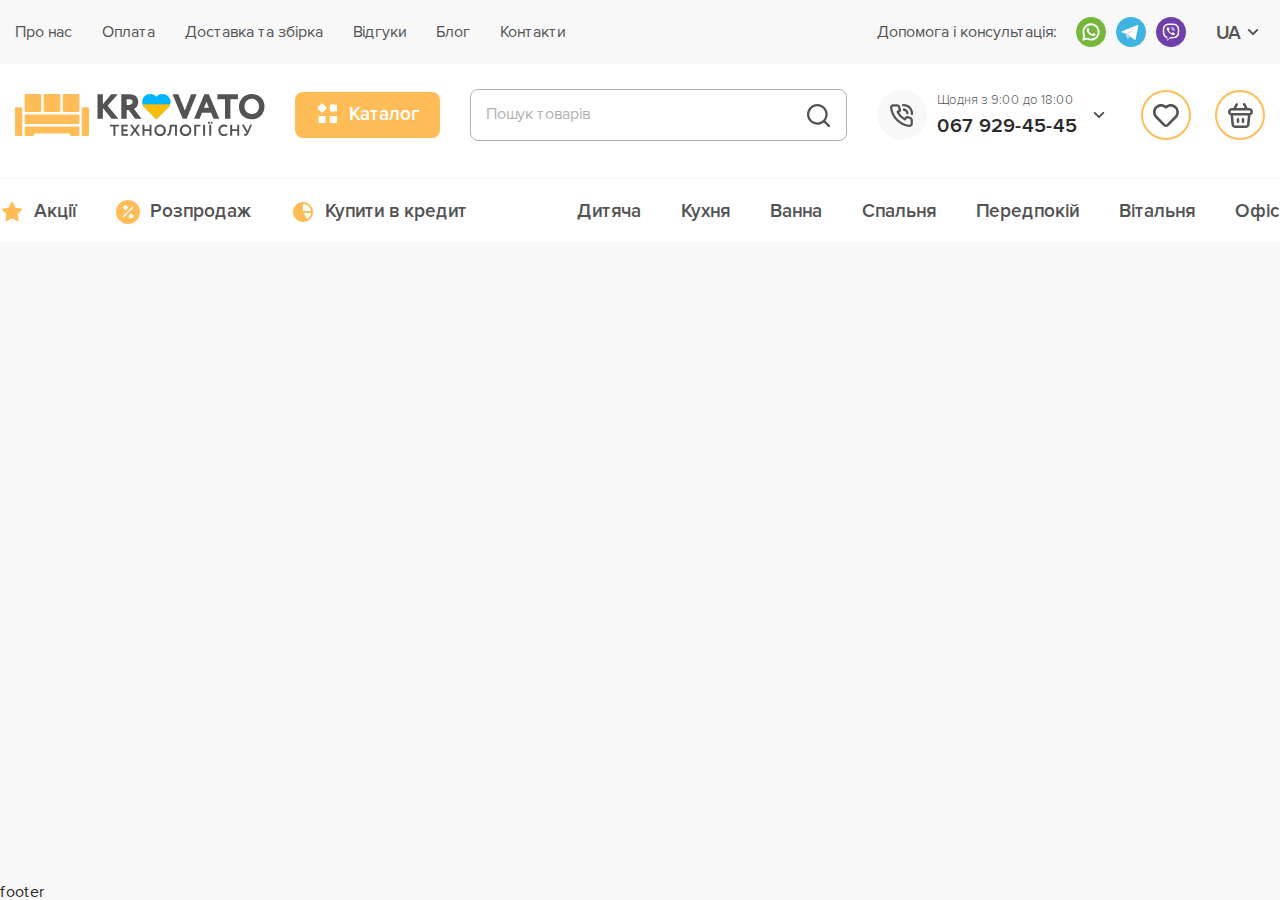
==== lesson_13/index.html @ 21757e6b "Add files via upload" ====
<!DOCTYPE html>
	<html lang="uk">
	<head>
		<meta charset="UTF-8">
		<meta name="viewport" content="width=device-width, initial-scale=1.0">	
		<title>Lesson 13</title>
		<link rel="stylesheet" href="./css/style.css">
	</head>
	<body>
		<div class="wrapper">
			<header class="header">
				<div class="header__top top-header">
					<div class="top-header__container">
						<div class="top-header__menu menu">
							<ul class="menu__list">
								<li class="menu__item">
									<a href="#" class="menu__link">Про нас</a>
								</li>
								<li class="menu__item">
									<a href="#" class="menu__link">Оплата</a>
								</li>
								<li class="menu__item">
									<a href="#" class="menu__link">Доставка та збірка</a>
								</li>
								<li class="menu__item">
									<a href="#" class="menu__link">Відгуки</a>
								</li>
								<li class="menu__item">
									<a href="#" class="menu__link">Блог</a>
								</li>
								<li class="menu__item">
									<a href="#" class="menu__link">Контакти</a>
								</li>
							</ul>
						</div>
						<div class="top-header__consultation consultation">
							<span>Допомога і консультація:</span>
							<div class="top-header__messengers">
								<a href="#" class="top-header__link">
									<img src="./img/content-icon/whatsapp.svg" alt="whatsapp">
								</a>
								<a href="#" class="top-header__link">
									<img src="./img/content-icon/telegram.svg" alt="">
								</a>
								<a href="#" class="top-header__link">
									<img src="./img/content-icon/viber.svg" alt="viber">
								</a>
							</div>
						</div>
						<div class="top-header__language language">
							<a href="#" class="language__link">UA</a>
						</div>
					</div>
				</div>
				<div class="header__middle middle-header">
					<div class="middle-header__container">
						<div class="middle-header__logo logo">
							<a class="logo__link" href="#">
								<img class="logo__image" src="./img/logo-header.svg" alt="logo">
							</a>
						</div>
						<a class="middle-header__button button" href="#">
							<span>Каталог</span>
						</a>
						<div class="middle-header__search search">
							<span>Пошук товарів</span>
						</div>
						<div class="middle-header__contacts contacts contacts--icon-before contacts--icon-after">
							<div class="contacts__section">
								<span>Щодня з 9:00 до 18:00</span>
								<a class="contacts__link" href="tel:0679294545">
									067 929-45-45
								</a>
							</div>
						</div>
						<div class="middle-header__favs-cart favs-cart">
							<a class="favs-cart__favs" href="#">
								<img src="./img/icon/favs-icon.svg" alt="favorites">
							</a>
							<a class="favs-cart__cart" href="#">
								<img src="./img/icon/cart-icon.svg" alt="shopping cart">
							</a>
						</div>
					</div>
				</div>
				<div class="header__bottom bottom">
					<div class="bottom__container">
						<ul class="financepromo-list">
							<li class="financepromo-list__item">
								<img class="financepromo-list__image" src="./img/content-icon/promotion-icon.svg" alt="іконка-Акції">
								<a href="#" class="financepromo-list__link">
									<span>Акції</span>
								</a>
							</li>
							<li class="financepromo-list__item">
								<img class="financepromo-list__image" src="./img/content-icon/sale.svg" alt="іконка-Акції">
								<a href="#" class="financepromo-list__link">
									<span>Розпродаж</span>
								</a>
							</li>
							<li class="financepromo-list__item">
								<img class="financepromo-list__image" src="./img/content-icon/credit.svg" alt="іконка-Акції">
								<a href="#" class="financepromo-list__link">
									<span>Купити в кредит</span>
								</a>
							</li>
						</ul>
						<ul class="categories-list">
							<li class="categories-list__item">
								<a href="#" class="categories-list__link">
									<span>Дитяча</span>
								</a>
							</li>
							<li class="categories-list__item">
								<a href="#" class="categories-list__link">
									<span>Кухня</span>
								</a>
							</li>
							<li class="categories-list__item">
								<a href="#" class="categories-list__link">
									<span>Ванна</span>
								</a>
							</li>
							<li class="categories-list__item">
								<a href="#" class="categories-list__link">
									<span>Спальня</span>
								</a>
							</li>
							<li class="categories-list__item">
								<a href="#" class="categories-list__link">
									<span>Передпокій</span>
								</a>
							</li>
							<li class="categories-list__item">
								<a href="#" class="categories-list__link">
									<span>Вітальня</span>
								</a>
							</li>
							<li class="categories-list__item">
								<a href="#" class="categories-list__link">
									<span>Офіс</span>
								</a>
							</li>
						</ul>
					</div>
				</div>
			</header>
			<main class="page"></main>
			<footer class="footer">footer</footer>
		</div>
	</body>
	</html>
---- lesson_13/css/style.css ----
@import url("./fonts.css");
@import url("./reset.css");

body {
	background-color: #f8f8f8;
	font-family: 'Proxima Nova';
	font-size: 16px;
	font-weight: 400;
	color: #2B2929;
}

.wrapper {
	min-height: 100%;
	overflow: clip;
	
	display: flex;
	flex-direction: column;
}

.wrapper > main {
	flex-grow: 1;
}

[class*="__container"] {
	max-width: 1320px;
	padding: 0 15px;
	margin: 0 auto;
}

.top-header__container {
	padding-top: 15px;
	padding-bottom: 15px;
	font-size: 16px;
	font-weight: 400;
	line-height: 1.875; /* 30/16 */
	color: #535353;
	
	display: flex;
	column-gap: 30px;
	row-gap: 15px;
	flex-wrap: wrap;
	align-items: center;
}

.menu {
	flex-grow: 1;
}

.menu__list {
	display: flex;
	column-gap: 30px;
	row-gap: 5px;
	flex-wrap: wrap;
}

.menu__link:hover {
	color: #ffbc57;
	text-decoration: underline;
	transition: all 0.2s;
	text-shadow: 0.5px 0.5px 0.2px rgba(0, 0, 0, 0.2);
}

.consultation {
	display: flex;
	gap: 20px;
}

.top-header__messengers {
	display: flex;
	gap: 10px;
}

.top-header__link {
	transition: all 0.4s;
}

.top-header__link:hover {
	box-shadow: 0 0 2px 1px #ffbc57;
	border-radius: 50%;
	transform: scale(1.2);
	transition: all 0.2s;
}

.language__link {
	font-size: 19px;
	font-weight: 600;
	line-height: 1.26; /* 24/19 */
	color: #535353;
}

.language__link:hover {
	text-decoration: underline;
	text-shadow: 0.5px 0.5px 0.2px #0000004d;
}

.language__link::after{
	content: "";
	width: 24px;
	height: 24px;
	background: url(../img/icon/arrow.svg) 0 5px / 100% no-repeat;
	transition: all 0.4s;
}

.language__link:hover::after {
	background: url(../img/icon/arrow_up.svg) 0 5px / 100% no-repeat;
	transition: all 0.3s;
}

.middle-header {
	background-color: #fff;
}

.middle-header::after {
	content: "";
	width: 100%;
	height: 2px;
	border-bottom: 2px solid #F8F8F8
}

.middle-header__container {
	/* padding: 25px 15px; */
	padding-top: 25px;
	padding-bottom: 25px;
	display: flex;
	align-items: center;
	gap: 30px;
	flex-wrap: wrap;
}

.button {
	background-color: #ffbc57;
	border-radius: 8px;
	transition: all 0.5s;
}

.button span {
	padding: 11px 20px;
	font-size: 19px;
	font-weight: 600;
	line-height: 1.26; /* 24/19 */
	color: #fff;
	display: flex;
	gap: 10px;
	align-items: center;
}

.button span::before {
	content: "";
	width: 24px;
	height: 24px;
	background: url("../img/icon/menu-catalog.svg") 0 -2px / 100% no-repeat;
}

.button:hover {
	background-color: #aa721d;
	border-radius: 8px;
	transition: all 0.3s;
	transform: scale(1.03);
}

.button span:hover {
	text-shadow: 0	0	5px #ffffffa1;
	transition: all 0.3s;
}

.search {
	max-width: 420px;
	border: 1px solid #B1B1B1;
	border-radius: 8px;
	padding: 10px 15px;
	flex-grow: 1;
}

.search span {
	max-width: 380px;
	font-size: 16px;
	line-height: 1.87; /* 30/16 */
	color: #B1B1B1;
	display: flex;
	justify-content: space-between;
	align-items: center;
	transition: all 0.5s;
}

.search span::after {
	content: "";
	width: 24px;
	height: 24px;
	background: url("../img/icon/search.svg") 0 0 / 100% no-repeat;
	transition: all 0.8s;
	flex-shrink: 0;
} 

.search span:hover::after {
	transform: scale(1.2);
	transition: all 0.5s;
}

.search span:hover {
	color: #ffdca7;
	transition: all 0.3s;
}

	
.contacts {
	display: flex;
	align-items: center;
	gap: 10px;
}

.contacts__section {
	display: flex;
	flex-direction: column;
}

.contacts__section span {
	font-size: 13px;
	font-weight: 300;
	line-height: 1.69; /* 22/13 */
	color: #535353;
}


.contacts--icon-before::before {
	content: "";
	width: 50px;
	height: 50px;
	background: url("../img/icon/icon-tel.svg") 0 0 / 100% no-repeat;
	flex-shrink: 0;
}
.contacts--icon-before::after {
	content: "";
	width: 24px;
	height: 24px;
	background: url("../img/icon/arrow.svg") 0 0 / 100% no-repeat;
	flex-shrink: 0;
}

.contacts--icon-before:hover::before {
	border-radius: 50%;
	transform: scale(1.1);
	border: 1px solid #ffbc5770;
}

.contacts__link {
	font-size: 20px;
	font-weight: 600;
	line-height: 1.40; /* 28/20 */
	color: #2B2929;
	transition: all 0.8s;
}

.contacts__link:hover {
	text-decoration: underline;
	color: #ffbc57;
	transition: all 0.2s;
}

[class*="favs-cart__"]:not(:last-child) {
	margin-right: 20px;
}

.favs-cart__favs,
.favs-cart__cart {
	transition: all 0.5s;
}

.favs-cart__favs:hover,
.favs-cart__cart:hover {
	transform: scale(1.2);
	transition: all 0.3s;
}

.bottom {
	background-color: #fff;
}

.bottom__container {
	display: flex;
	justify-content: space-between;
	padding: 18px 0;
	font-size: 19px;
	font-weight: 600;
	line-height: 1.26; /* 24/19 */
	color: #535353;
	
}

.financepromo-list,
.categories-list {
	display: flex;
	align-items: center;
	gap: 10px 40px;
	flex-wrap: wrap;
}

.financepromo-list__item {
	display: flex;
	align-items: center;
	gap: 10px;
	transition: 0.4s;
	/* will-change: transform; */
}

.financepromo-list__item:hover .financepromo-list__link {
	/* will-change: transform; */
}

.financepromo-list__item:hover {
	transform: scale(1.05);
	transition: 0.4s;
	
}
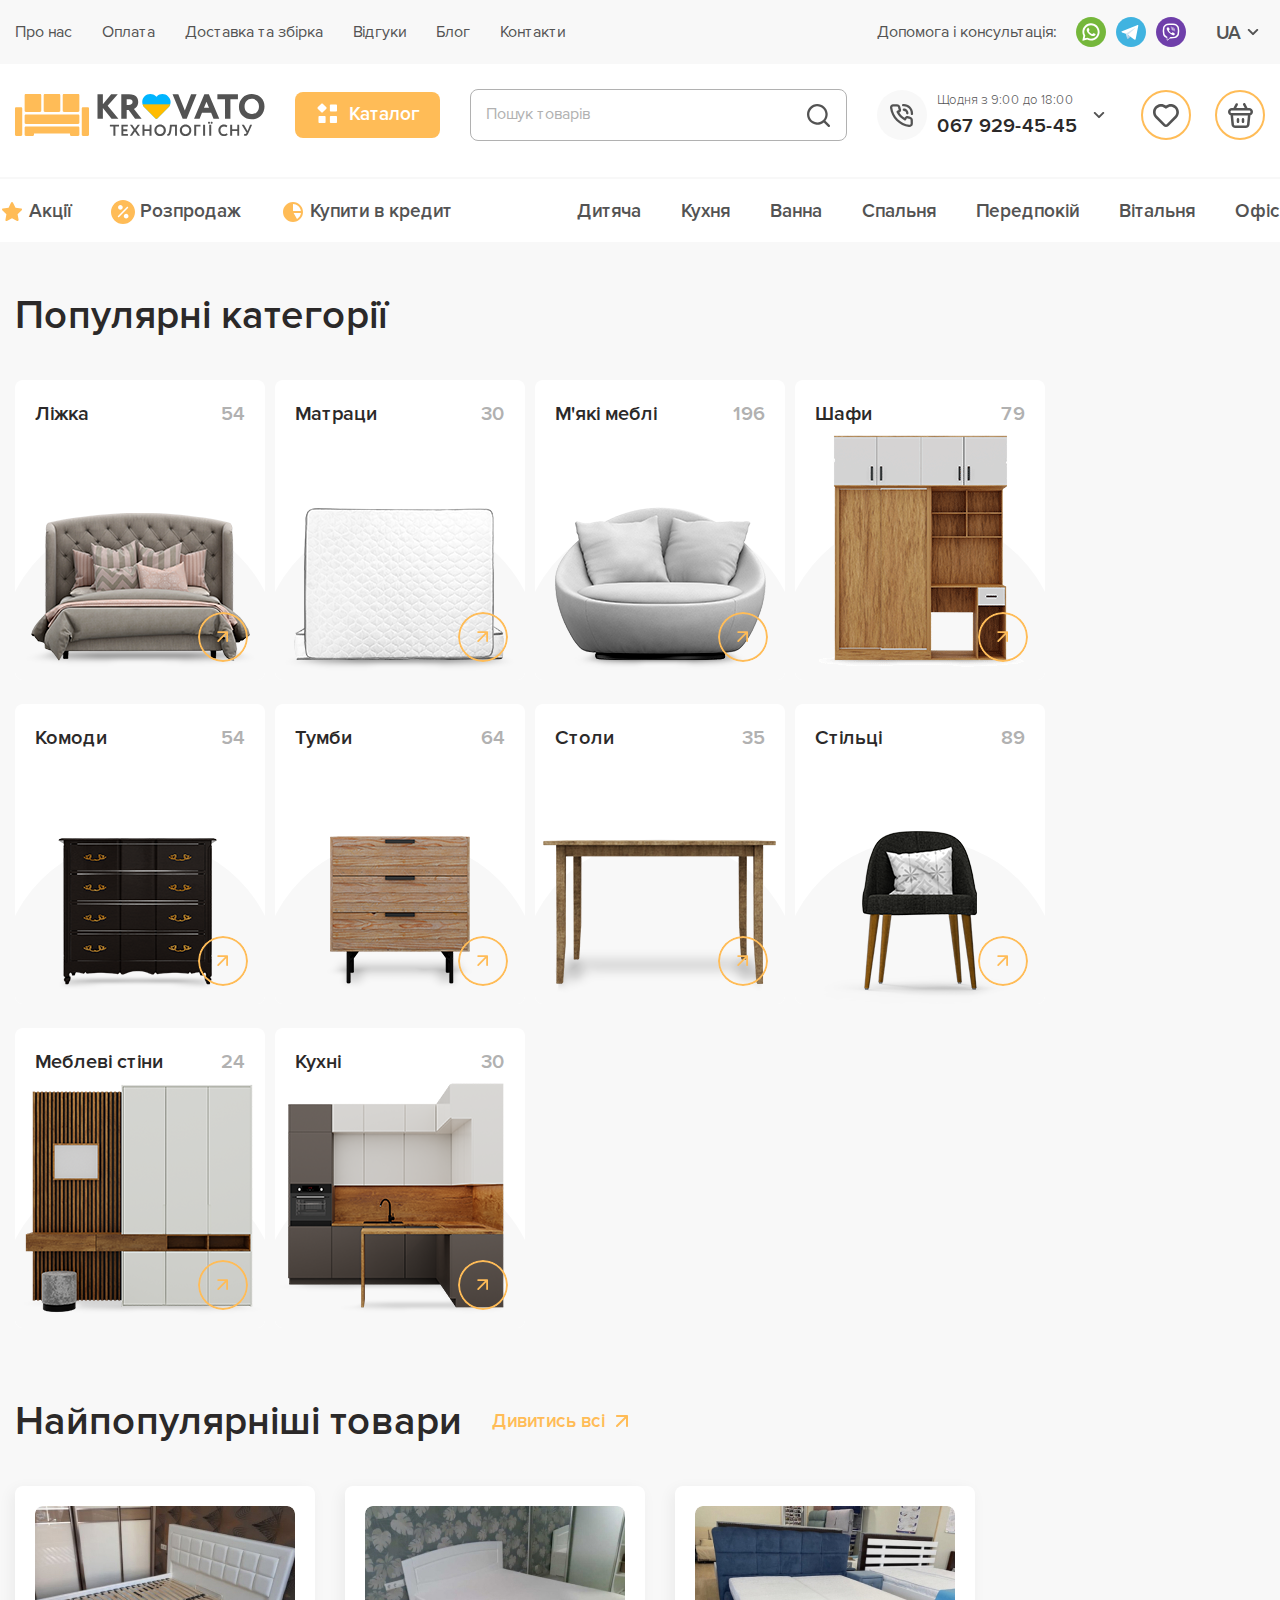
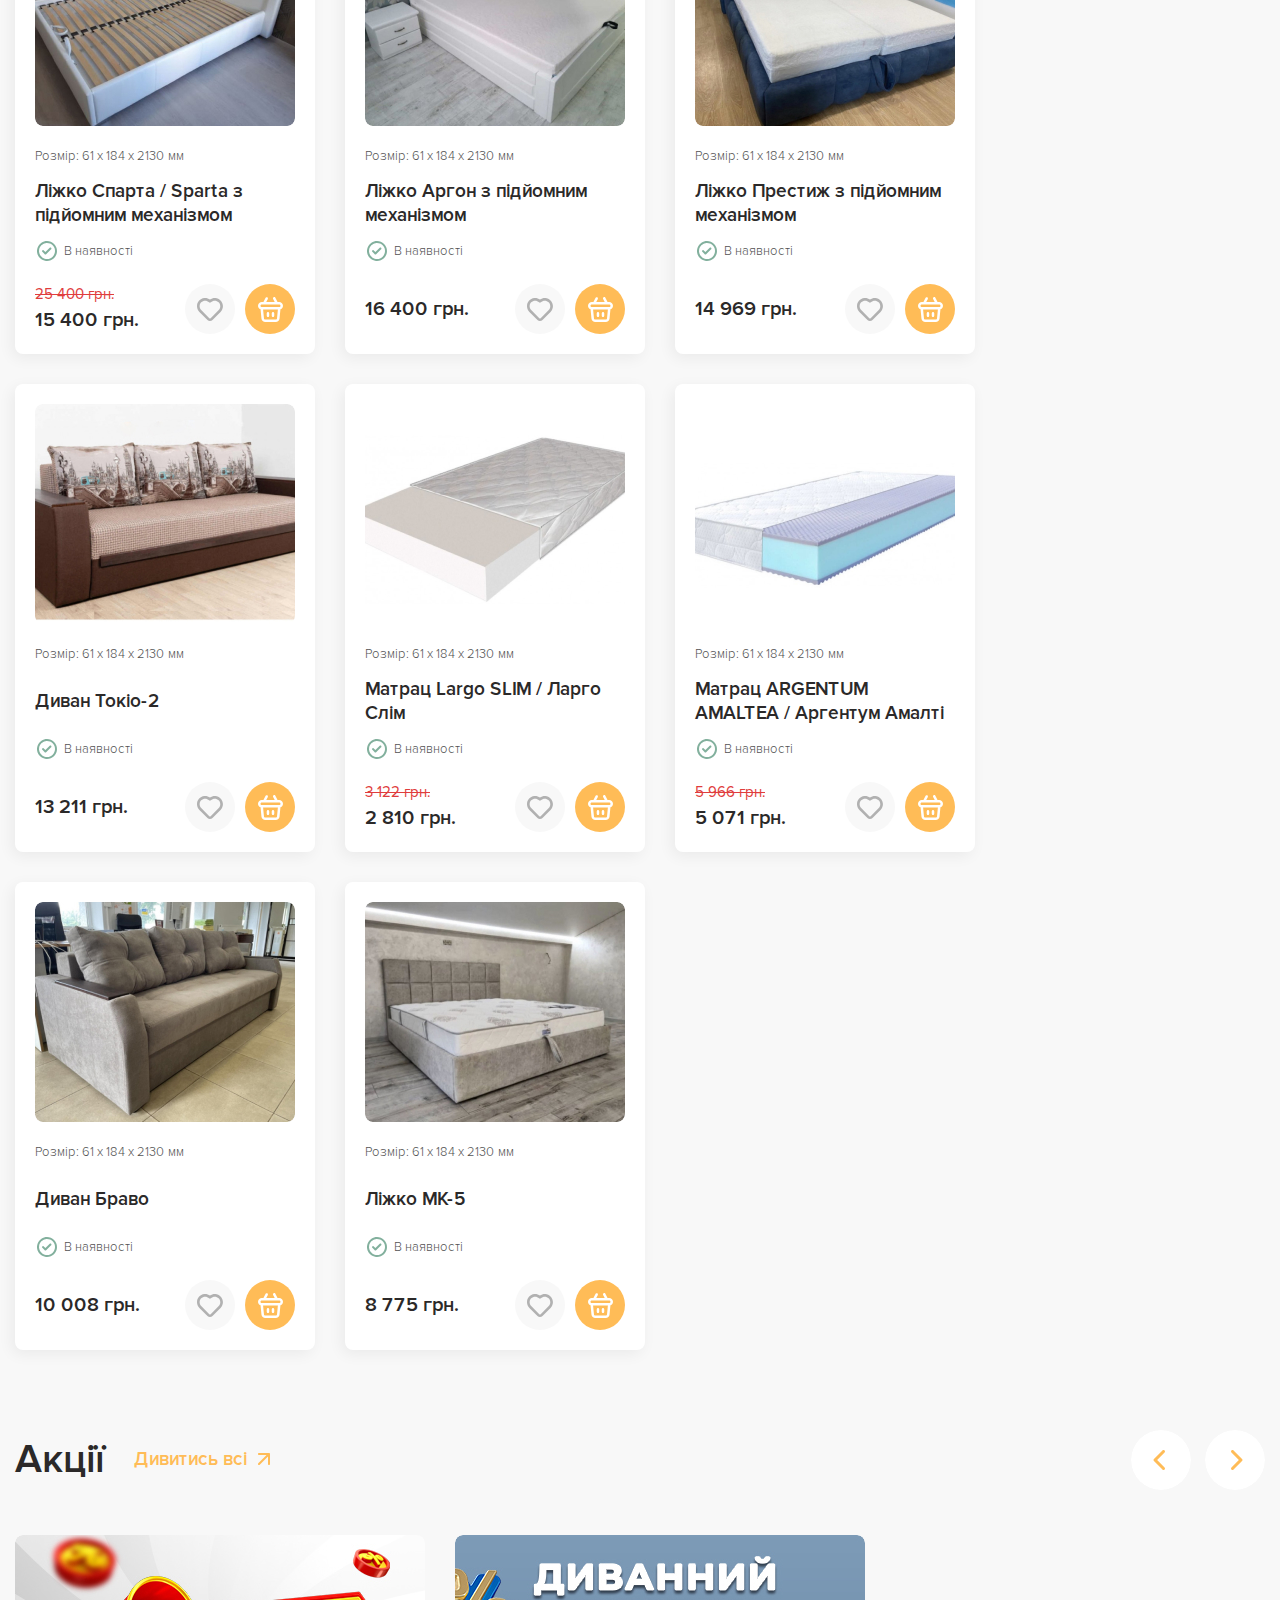
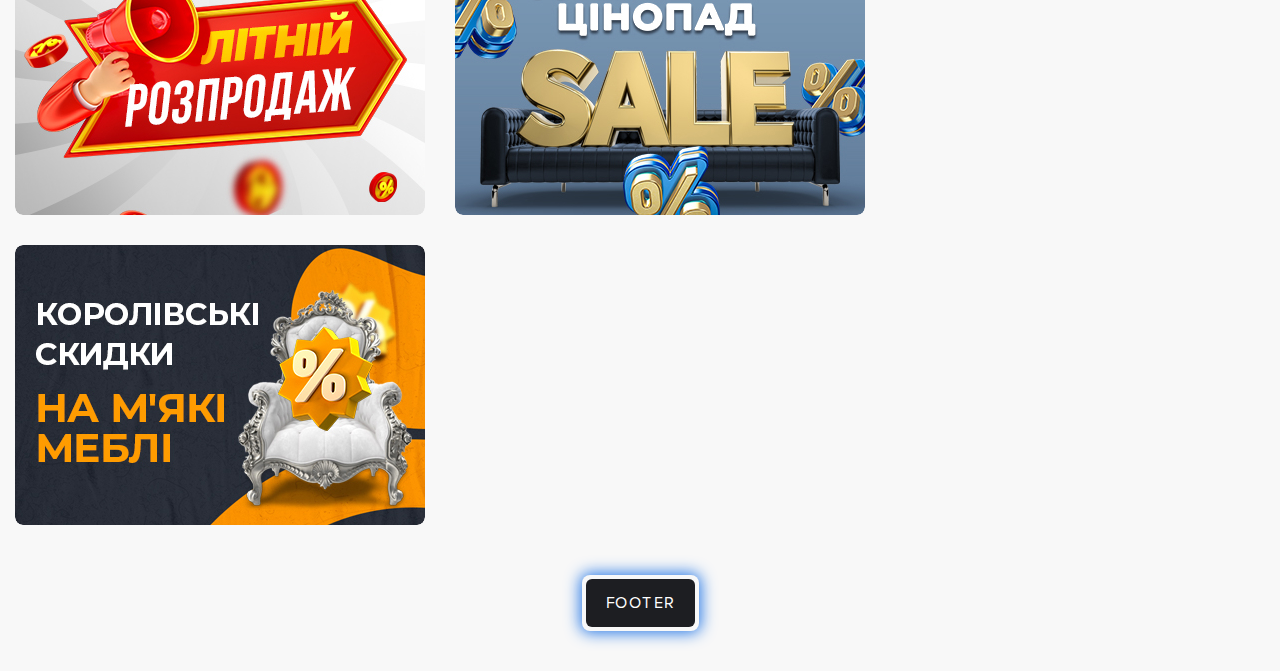
==== commit e784e105: "Add files via upload" ====
--- a/lesson_13/index.html
+++ b/lesson_13/index.html
@@ -5,6 +5,7 @@
 		<meta name="viewport" content="width=device-width, initial-scale=1.0">	
 		<title>Lesson 13</title>
 		<link rel="stylesheet" href="./css/style.css">
+		<link rel="shortcut icon" href="./img/favicon.png" type="image/x-icon">
 	</head>
 	<body>
 		<div class="wrapper">
@@ -85,68 +86,470 @@
 				</div>
 				<div class="header__bottom bottom">
 					<div class="bottom__container">
-						<ul class="financepromo-list">
-							<li class="financepromo-list__item">
-								<img class="financepromo-list__image" src="./img/content-icon/promotion-icon.svg" alt="іконка-Акції">
-								<a href="#" class="financepromo-list__link">
-									<span>Акції</span>
-								</a>
-							</li>
-							<li class="financepromo-list__item">
-								<img class="financepromo-list__image" src="./img/content-icon/sale.svg" alt="іконка-Акції">
-								<a href="#" class="financepromo-list__link">
-									<span>Розпродаж</span>
-								</a>
-							</li>
-							<li class="financepromo-list__item">
-								<img class="financepromo-list__image" src="./img/content-icon/credit.svg" alt="іконка-Акції">
-								<a href="#" class="financepromo-list__link">
-									<span>Купити в кредит</span>
+						<ul class="financepromo">
+							<li class="financepromo__item">
+								<a href="#" class="financepromo__link">
+									<img class="financepromo__image" src="./img/content-icon/promotion-icon.svg" alt="іконка-Акції">
+									Акції
+								</a>
+							</li>
+							<li class="financepromo__item">
+								<a href="#" class="financepromo__link">
+									<img class="financepromo__image" src="./img/content-icon/sale.svg" alt="іконка-Акції">
+									Розпродаж
+								</a>
+							</li>
+							<li class="financepromo__item">
+								<a href="#" class="financepromo__link">
+									<img class="financepromo__image" src="./img/content-icon/credit.svg" alt="іконка-Акції">
+									Купити в кредит
 								</a>
 							</li>
 						</ul>
-						<ul class="categories-list">
-							<li class="categories-list__item">
-								<a href="#" class="categories-list__link">
-									<span>Дитяча</span>
-								</a>
-							</li>
-							<li class="categories-list__item">
-								<a href="#" class="categories-list__link">
-									<span>Кухня</span>
-								</a>
-							</li>
-							<li class="categories-list__item">
-								<a href="#" class="categories-list__link">
-									<span>Ванна</span>
-								</a>
-							</li>
-							<li class="categories-list__item">
-								<a href="#" class="categories-list__link">
-									<span>Спальня</span>
-								</a>
-							</li>
-							<li class="categories-list__item">
-								<a href="#" class="categories-list__link">
-									<span>Передпокій</span>
-								</a>
-							</li>
-							<li class="categories-list__item">
-								<a href="#" class="categories-list__link">
-									<span>Вітальня</span>
-								</a>
-							</li>
-							<li class="categories-list__item">
-								<a href="#" class="categories-list__link">
-									<span>Офіс</span>
-								</a>
+						<ul class="rooms-zones">
+							<li class="rooms-zones__item">
+								<a href="#" class="rooms-zones__link">Дитяча</a>
+							</li>
+							<li class="rooms-zones__item">
+								<a href="#" class="rooms-zones__link">Кухня</a>
+							</li>
+							<li class="rooms-zones__item">
+								<a href="#" class="rooms-zones__link">Ванна</a>
+							</li>
+							<li class="rooms-zones__item">
+								<a href="#" class="rooms-zones__link">Спальня</a>
+							</li>
+							<li class="rooms-zones__item">
+								<a href="#" class="rooms-zones__link">Передпокій</a>
+							</li>
+							<li class="rooms-zones__item">
+								<a href="#" class="rooms-zones__link">Вітальня</a>
+							</li>
+							<li class="rooms-zones__item">
+								<a href="#" class="rooms-zones__link">Офіс</a>
 							</li>
 						</ul>
 					</div>
 				</div>
 			</header>
-			<main class="page"></main>
-			<footer class="footer">footer</footer>
+			<main class="page">
+				<div class="popular-categories categories categories--margin-bottom">
+					<div class="categories__container">
+						<div class="categories__section-heading section-heading">
+							<h1 class="section-heading__title">
+								Популярні категорії
+							</h1>
+						</div>
+						<div class="categories__card card">
+							<div class="card__item">
+								<div class="card__header">
+									<div class="card__title">
+										<a class="card__link" href="#">Ліжка</a>
+										<span>54</span>
+									</div>
+								</div>
+								<div class="card__bottom">
+									<img class="card__image" src="./img/popular-content/01.png" alt="product">
+								</div>
+							</div>
+							<div class="card__item">
+								<div class="card__header">
+									<div class="card__title">
+										<a class="card__link" href="#">Матраци</a>
+										<span>30</span>
+									</div>
+								</div>
+								<div class="card__bottom">
+									<img class="card__image" src="./img/popular-content/02.png" alt="product">
+								</div>
+							</div>
+							<div class="card__item">
+								<div class="card__header">
+									<div class="card__title">
+										<a class="card__link" href="#">М'які меблі</a>
+										<span>196</span>
+									</div>
+								</div>
+								<div class="card__bottom">
+									<img class="card__image" src="./img/popular-content/03.png" alt="product">
+								</div>
+							</div>
+							<div class="card__item">
+								<div class="card__header">
+									<div class="card__title">
+										<a class="card__link" href="#">Шафи</a>
+										<span>79</span>
+									</div>
+								</div>
+								<div class="card__bottom">
+									<img class="card__image" src="./img/popular-content/04.png" alt="product">
+								</div>
+							</div>
+							<div class="card__item">
+								<div class="card__header">
+									<div class="card__title">
+										<a class="card__link" href="#">Комоди</a>
+										<span>54</span>
+									</div>
+								</div>
+								<div class="card__bottom">
+									<img class="card__image" src="./img/popular-content/05.png" alt="product">
+								</div>
+							</div>
+							<div class="card__item">
+								<div class="card__header">
+									<div class="card__title">
+										<a class="card__link" href="#">Тумби</a>
+										<span>64</span>
+									</div>
+								</div>
+								<div class="card__bottom">
+									<img class="card__image" src="./img/popular-content/06.png" alt="product">
+								</div>
+							</div>
+							<div class="card__item">
+								<div class="card__header">
+									<div class="card__title">
+										<a class="card__link" href="#">Столи</a>
+										<span>35</span>
+									</div>
+								</div>
+								<div class="card__bottom">
+									<img class="card__image" src="./img/popular-content/07.png" alt="product">
+								</div>
+							</div>
+							<div class="card__item">
+								<div class="card__header">
+									<div class="card__title">
+										<a class="card__link" href="#">Стільці</a>
+										<span>89</span>
+									</div>
+								</div>
+								<div class="card__bottom">
+									<img class="card__image" src="./img/popular-content/08.png" alt="product">
+								</div>
+							</div>
+							<div class="card__item">
+								<div class="card__header">
+									<div class="card__title">
+										<a class="card__link" href="#">Меблеві стіни</a>
+										<span>24</span>
+									</div>
+								</div>
+								<div class="card__bottom">
+									<img class="card__image" src="./img/popular-content/09.png" alt="product">
+								</div>
+							</div>
+							<div class="card__item">
+								<div class="card__header">
+									<div class="card__title">
+										<a class="card__link" href="#">Кухні</a>
+										<span>30</span>
+									</div>
+								</div>
+								<div class="card__bottom">
+									<img class="card__image" src="./img/popular-content/10.png" alt="product">
+								</div>
+							</div>
+						</div>
+					</div>
+				</div>
+				<div class="top-products products products--margin-bottom">
+					<div class="products__container">
+						<div class="products__section-heading section-heading">
+							<h2 class="section-heading__title">
+								Найпопулярніші товари
+							</h2>
+							<a href="#" class="section-heading__link">
+								Дивитись всі
+							</a>
+						</div>
+						<div class="products__cards">
+							<div class="products__item">
+								<div class="products__pictures">
+									<img class="products__image" src="./img/top-products/01.jpg" alt="top-products">
+								</div>
+								<div class="products__description">
+									<p class="products__size">
+										Розмір: 61 x 184 x 2130 мм
+									</p>
+									<a class="products__link" href="#">
+										<h3 class="products__title">
+											Ліжко Спарта / Sparta з підйомним механізмом
+										</h3>
+									</a>
+									<div class="products__available">В наявності</div>
+									<!-- <div class="products__not-available">Відсутній</div> -->
+								</div>
+								<div class="products__cost">
+									<div class="products__prices">
+										<span class="products__old-price">25 400 грн.</span>
+										<span class="products__price">15 400 грн.</span>
+									</div>
+									<ul class="products__icons">
+										<li class="products__icon">
+											<img src="./img/icon/products-favs-icon.svg" alt="shopping cart icon">
+										</li>
+										<li class="products__icon">
+											<img src="./img/icon/products-cart-icon.svg" alt="favorites icon">
+										</li>
+									</ul>
+								</div>
+							</div>
+							<div class="products__item">
+								<div class="products__pictures">
+									<img class="products__image" src="./img/top-products/02.jpg" alt="top-products">
+								</div>
+								<div class="products__description">
+									<p class="products__size">
+										Розмір: 61 x 184 x 2130 мм
+									</p>
+									<a class="products__link" href="#">
+										<h3 class="products__title">
+											Ліжко Аргон з підйомним механізмом
+										</h3>
+									</a>
+									<div class="products__available">В наявності</div>
+									<!-- <div class="products__not-available">Відсутній</div> -->
+								</div>
+								<div class="products__cost">
+									<div class="products__prices">
+										<!-- <span class="products__old-price">25 400 грн.</span> -->
+										<span class="products__price">16 400 грн.</span>
+									</div>
+									<ul class="products__icons">
+										<li class="products__icon">
+											<img src="./img/icon/products-favs-icon.svg" alt="shopping cart icon">
+										</li>
+										<li class="products__icon">
+											<img src="./img/icon/products-cart-icon.svg" alt="favorites icon">
+										</li>
+									</ul>
+								</div>
+							</div>
+							<div class="products__item">
+								<div class="products__pictures">
+									<img class="products__image" src="./img/top-products/03.jpg" alt="top-products">
+								</div>
+								<div class="products__description">
+									<p class="products__size">
+										Розмір: 61 x 184 x 2130 мм
+									</p>
+									<a class="products__link" href="#">
+										<h3 class="products__title">
+											Ліжко Престиж з підйомним механізмом
+										</h3>
+									</a>
+									<div class="products__available">В наявності</div>
+									<!-- <div class="products__not-available">Відсутній</div> -->
+								</div>
+								<div class="products__cost">
+									<div class="products__prices">
+										<!-- <span class="products__old-price">25 400 грн.</span> -->
+										<span class="products__price">14 969 грн.</span>
+									</div>
+									<ul class="products__icons">
+										<li class="products__icon">
+											<img src="./img/icon/products-favs-icon.svg" alt="shopping cart icon">
+										</li>
+										<li class="products__icon">
+											<img src="./img/icon/products-cart-icon.svg" alt="favorites icon">
+										</li>
+									</ul>
+								</div>
+							</div>
+							<div class="products__item">
+								<div class="products__pictures">
+									<img class="products__image" src="./img/top-products/04.jpg" alt="top-products">
+								</div>
+								<div class="products__description">
+									<p class="products__size">
+										Розмір: 61 x 184 x 2130 мм
+									</p>
+									<a class="products__link" href="#">
+										<h3 class="products__title">
+											Диван Токіо-2
+										</h3>
+									</a>
+									<div class="products__available">В наявності</div>
+									<!-- <div class="products__not-available">Відсутній</div> -->
+								</div>
+								<div class="products__cost">
+									<div class="products__prices">
+										<!-- <span class="products__old-price">25 400 грн.</span> -->
+										<span class="products__price">13 211 грн.</span>
+									</div>
+									<ul class="products__icons">
+										<li class="products__icon">
+											<img src="./img/icon/products-favs-icon.svg" alt="shopping cart icon">
+										</li>
+										<li class="products__icon">
+											<img src="./img/icon/products-cart-icon.svg" alt="favorites icon">
+										</li>
+									</ul>
+								</div>
+							</div>
+							<div class="products__item">
+								<div class="products__pictures">
+									<img class="products__image" src="./img/top-products/05.png" alt="top-products">
+								</div>
+								<div class="products__description">
+									<p class="products__size">
+										Розмір: 61 x 184 x 2130 мм
+									</p>
+									<a class="products__link" href="#">
+										<h3 class="products__title">
+											Матрац Largo SLIM / Ларго Слім
+										</h3>
+									</a>
+									<div class="products__available">В наявності</div>
+									<!-- <div class="products__not-available">Відсутній</div> -->
+								</div>
+								<div class="products__cost">
+									<div class="products__prices">
+										<span class="products__old-price">3 122 грн.</span>
+										<span class="products__price">2 810 грн.</span>
+									</div>
+									<ul class="products__icons">
+										<li class="products__icon">
+											<img src="./img/icon/products-favs-icon.svg" alt="shopping cart icon">
+										</li>
+										<li class="products__icon">
+											<img src="./img/icon/products-cart-icon.svg" alt="favorites icon">
+										</li>
+									</ul>
+								</div>
+							</div>
+							<div class="products__item">
+								<div class="products__pictures">
+									<img class="products__image" src="./img/top-products/06.png" alt="top-products">
+								</div>
+								<div class="products__description">
+									<p class="products__size">
+										Розмір: 61 x 184 x 2130 мм
+									</p>
+									<a class="products__link" href="#">
+										<h3 class="products__title">
+											Матрац ARGENTUM AMALTEA / Аргентум Амалті
+										</h3>
+									</a>
+									<div class="products__available">В наявності</div>
+									<!-- <div class="products__not-available">Відсутній</div> -->
+								</div>
+								<div class="products__cost">
+									<div class="products__prices">
+										<span class="products__old-price">5 966 грн.</span>
+										<span class="products__price">5 071 грн.</span>
+									</div>
+									<ul class="products__icons">
+										<li class="products__icon">
+											<img src="./img/icon/products-favs-icon.svg" alt="shopping cart icon">
+										</li>
+										<li class="products__icon">
+											<img src="./img/icon/products-cart-icon.svg" alt="favorites icon">
+										</li>
+									</ul>
+								</div>
+							</div>
+							<div class="products__item">
+								<div class="products__pictures">
+									<img class="products__image" src="./img/top-products/07.jpg" alt="top-products">
+								</div>
+								<div class="products__description">
+									<p class="products__size">
+										Розмір: 61 x 184 x 2130 мм
+									</p>
+									<a class="products__link" href="#">
+										<h3 class="products__title">
+											Диван Браво
+										</h3>
+									</a>
+									<div class="products__available">В наявності</div>
+									<!-- <div class="products__not-available">Відсутній</div> -->
+								</div>
+								<div class="products__cost">
+									<div class="products__prices">
+										<!-- <span class="products__old-price">25 400 грн.</span> -->
+										<span class="products__price">10 008 грн.</span>
+									</div>
+									<ul class="products__icons">
+										<li class="products__icon">
+											<img src="./img/icon/products-favs-icon.svg" alt="shopping cart icon">
+										</li>
+										<li class="products__icon">
+											<img src="./img/icon/products-cart-icon.svg" alt="favorites icon">
+										</li>
+									</ul>
+								</div>
+							</div>
+							<div class="products__item">
+								<div class="products__pictures">
+									<img class="products__image" src="./img/top-products/08.jpg" alt="top-products">
+								</div>
+								<div class="products__description">
+									<p class="products__size">
+										Розмір: 61 x 184 x 2130 мм
+									</p>
+									<a class="products__link" href="#">
+										<h3 class="products__title">
+											Ліжко МК-5
+										</h3>
+									</a>
+									<div class="products__available">В наявності</div>
+									<!-- <div class="products__not-available">Відсутній</div> -->
+								</div>
+								<div class="products__cost">
+									<div class="products__prices">
+										<!-- <span class="products__old-price">25 400 грн.</span> -->
+										<span class="products__price">8 775 грн.</span>
+									</div>
+									<ul class="products__icons">
+										<li class="products__icon">
+											<img src="./img/icon/products-favs-icon.svg" alt="shopping cart icon">
+										</li>
+										<li class="products__icon">
+											<img src="./img/icon/products-cart-icon.svg" alt="favorites icon">
+										</li>
+									</ul>
+								</div>
+							</div>
+						</div>
+					</div>
+				</div>
+
+				<div class="event">
+					<div class="event__container">
+						<div class="event__section-heading section-heading">
+							<h4 class="section-heading__title">Акції</h4>
+							<a href="#" class="section-heading__link section-heading__link--flex-grow">
+								Дивитись всі
+							</a>
+							<div class="section-heading__navigation">
+								<img src="./img/content-icon/arrow-left.svg" alt="navigation left">
+								<img src="./img/content-icon/arrow-right.svg" alt="navigation right">
+							</div>
+						</div>
+						<div class="event__cards">
+							<div class="event__item">
+								<img src="./img/event-content/event-1.jpg" alt="event">
+							</div>
+							<div class="event__item">
+								<img src="./img/event-content/event-2.jpg" alt="event">
+							</div>
+							<div class="event__item">
+								<img src="./img/event-content/event-3.jpg" alt="event">
+							</div>
+						</div>
+					</div>	
+				</div>
+			</main>
+			<footer class="footer">
+				<div class="footer__container">
+					<a class="pilot-button" href="#">
+						<span>footer</span>
+					</a>
+				</div>
+			</footer>
 		</div>
 	</body>
 	</html>
--- a/lesson_13/css/style.css
+++ b/lesson_13/css/style.css
@@ -172,12 +172,11 @@
 }
 
 .search span {
-	max-width: 380px;
+	display: flex;
+	justify-content: space-between;
 	font-size: 16px;
 	line-height: 1.87; /* 30/16 */
 	color: #B1B1B1;
-	display: flex;
-	justify-content: space-between;
 	align-items: center;
 	transition: all 0.5s;
 }
@@ -201,7 +200,6 @@
 	transition: all 0.3s;
 }
 
-	
 .contacts {
 	display: flex;
 	align-items: center;
@@ -220,7 +218,6 @@
 	color: #535353;
 }
 
-
 .contacts--icon-before::before {
 	content: "";
 	width: 50px;
@@ -236,7 +233,7 @@
 	flex-shrink: 0;
 }
 
-.contacts--icon-before:hover::before {
+.contacts--icon-before:hover::before{
 	border-radius: 50%;
 	transform: scale(1.1);
 	border: 1px solid #ffbc5770;
@@ -278,23 +275,24 @@
 .bottom__container {
 	display: flex;
 	justify-content: space-between;
+	gap: 10px;
 	padding: 18px 0;
 	font-size: 19px;
 	font-weight: 600;
 	line-height: 1.26; /* 24/19 */
 	color: #535353;
+}
+
+.financepromo,
+.rooms-zones {
+	display: flex;
+	align-items: center;
+	gap: 15px 40px;
+	flex-wrap: wrap;
 	
 }
 
-.financepromo-list,
-.categories-list {
-	display: flex;
-	align-items: center;
-	gap: 10px 40px;
-	flex-wrap: wrap;
-}
-
-.financepromo-list__item {
+.financepromo__item {
 	display: flex;
 	align-items: center;
 	gap: 10px;
@@ -302,14 +300,464 @@
 	/* will-change: transform; */
 }
 
-.financepromo-list__item:hover .financepromo-list__link {
-	/* will-change: transform; */
-}
-
-.financepromo-list__item:hover {
-	transform: scale(1.05);
-	transition: 0.4s;
-	
-}
-
-
+.financepromo__link:hover {
+	/* transform: scale(1.05); */
+	color: #ffbc57;	
+	transition: 0.2s;
+	text-decoration: underline;
+}
+
+.rooms-zones__link:hover {
+	outline: 1px solid #ffbc57;
+	color: #ffbb54;
+	outline-offset: 6px;
+	border-radius: 5px;
+}
+
+.page {
+	padding: 50px 0;
+}
+
+[class*="--margin-bottom"] {
+	margin-bottom: 70px;
+}
+
+/* .categories--margin-bottom {
+	margin-bottom: 70px;
+} */
+
+.categories__container {
+	display: flex;
+	flex-direction: column;
+	gap: 40px;
+}
+
+.section-heading {
+	display: flex;
+	align-items: center;
+	gap: 15px 30px;
+	flex-wrap: wrap;
+}
+
+.section-heading__title {
+font-size: 40px;
+font-weight: 600;
+line-height: 1.20; /* 48/40 */
+}
+
+.card {
+	display: flex;
+	gap: 24px 10px;
+	flex-wrap: wrap;
+}
+
+.card__item {
+	display: flex;
+	flex-direction: column;
+	position: relative;
+	overflow: hidden;
+	flex-basis: 250px;
+	min-height: 300px;
+	background-color: #fff;
+	border-radius: 8px;
+	transition: all 0.4s;
+}
+
+.card__item::before {
+	content: "";
+	width: 280px;
+	height: 280px;
+	border-radius: 50%;
+	background-color: #f8f8f8;
+
+	position: absolute;
+	top: 45%;
+	left: -6%;
+	z-index: 10;
+	transition: all 0.3s;
+}
+
+.card__item::after {
+	content: "";
+	width: 50px;
+	height: 50px;
+	border-radius: 50%;
+	background: url("../img/content-icon/arrow.svg") 0 0 / 100% no-repeat;
+	position: absolute;
+	bottom: 6%;
+	right: 7%;
+	z-index: 15;
+	transition: all 0.5s;
+	cursor: pointer;
+}
+
+.card__item:hover::before {
+	transform: scale(1.2);
+	transition: all 0.5s;
+	background-color: rgba(255, 188, 87, 0.15);
+}
+
+.card__item:hover::after {
+	/* background-color: #ffbb5452; */
+	transform: rotate(360deg);
+	/* transform: scale(1.2); */
+	transition: all 0.7s;
+}
+.card__header {
+	padding: 20px;
+	padding-bottom: 0;
+	position: absolute;
+	z-index: 20;
+	width: 100%;
+	gap: 10px;
+}
+
+.card__title {
+	display: flex;
+	flex-wrap: wrap;
+	justify-content: space-between;
+	gap: 10px;
+	font-size: 20px;
+	font-weight: 600;
+	line-height: 1.40; /* 28/20 */
+}
+
+.card__link {
+	/* flex-grow: 1; */
+}
+
+.card__title span {
+	color: #B1B1B1;
+}
+
+.card__bottom {
+	position: relative;
+	z-index: 15;
+}
+
+.card__image {
+	width: 100%;
+	border-radius: 8px;
+	transition: all 0.4s;
+}
+
+.card__item:hover {
+	box-shadow: 0px 0px 15px 3px hsla(36, 100%, 67%, 0.6);
+	transition: all 0.2s;
+}
+
+.card__image:hover {
+	/* transform: scale(1.1); */
+	background-color: #ffbb5413;
+	transition: all 0.4s;
+}
+
+.card__link:hover {
+	color: #ffbc57;
+	text-decoration: underline;
+}
+
+.section-heading__link {
+	font-size: 19px;
+	font-weight: 600;
+	line-height: 1.26; /* 24/19 */
+	color: #ffbc57;
+	transition: all 0.4s;
+}
+
+.section-heading__link::after {
+	content: "";
+	width: 24px;
+	height: 24px;
+	background: url("../img/content-icon/up-arrow.svg") 0 -1px / 100% no-repeat;
+	vertical-align: middle;
+	transition: all 0.4s;
+}
+
+.section-heading__link:hover {
+	text-shadow: 1px 1px 1px rgba(0, 0, 0, 0.1);
+	transition: all 0.1s;
+}
+
+.section-heading__link:hover::after {
+	transform: rotate(90deg);
+	transition: all 0.4s;
+}
+
+.products--margin-bottom {
+	margin-bottom: 80px;
+}
+
+.products__container {
+	display: flex;
+	flex-direction: column;
+	gap: 40px;
+}
+
+.products__cards {
+	display: flex;
+	flex-wrap: wrap;
+	gap: 30px;
+}
+
+.products__item {
+	display: flex;
+	flex-direction: column;
+	gap: 20px;
+	flex-basis: 300px;
+	min-height: 468px;
+	padding: 20px;
+	box-shadow: -3px 4px 15px 0px rgba(0, 0, 0, 0.06);
+	border-radius: 8px;
+	background-color: #fff;
+	transition: all 0.5s;
+}
+
+.products__item:hover {
+	box-shadow: -3px 4px 15px 0px rgba(0, 0, 0, 0.3);
+	transform: translateY(-7px);
+	transition: all 0.3s;
+}
+
+.products__pictures {
+	max-width: 260px;
+	max-height: 220px;
+	overflow: hidden;
+	border-radius: 8px;
+}
+
+.products__image {
+	width: 100%;
+	transition: all 0.2s;
+}
+
+.products__image:hover {
+	transform: scale(1.1);
+	transition: all 0.3s;
+}
+
+.products__description {
+	font-size: 13px;
+	font-weight: 300;
+	line-height: 1.69; /* 22/13 */
+	color: #535353;
+	flex-grow: 1;
+}
+
+.products__description > *:not(:last-child) {
+	margin-bottom: 10px;
+}
+
+.products__title {
+	min-height: 52px;
+	font-size: 19px;
+	font-weight: 600;
+	line-height:  1.26; /* 24/19 */
+	color: #2B2929;
+	transition: all 0.2s;
+	display: flex;
+	align-items: center;
+}
+
+.products__title:hover{
+	text-decoration: underline;
+	color: #ffbb54;
+	transition: all 0.2s;
+}
+
+.products__available::before {
+	content: "";
+	width: 24px;
+	height: 24px;
+	border-radius: 50%;
+	background: url("../img/icon/check.svg") 0 -1px / 100% no-repeat;
+	vertical-align: middle;
+	margin-right: 5px;
+	color: #ff0000;
+}
+
+.products__not-available::before {
+	content: "";
+	width: 24px;
+	height: 24px;
+	border-radius: 50%;
+	background: url("../img/icon/not-available.svg") 0 -1px / 100% no-repeat;
+	vertical-align: middle;
+	margin-right: 5px;
+}
+
+.products__cost {
+	display: flex;
+	align-items: center;
+}
+
+.products__prices {
+	flex-grow: 1;
+}
+
+.products__prices span {
+	display: block;
+}
+
+.products__old-price {
+	font-size: 15px;
+	line-height: 1.46; /* 22/15 */
+	color: #E03D3D;
+	text-decoration: line-through;
+}
+
+.products__price {
+	font-size: 20px;
+	font-weight: 600;
+	line-height: 1.40; /* 28/20 */
+}
+
+.products__icons {
+	display: flex;
+	gap: 10px;
+}
+
+.products__icon {
+	transition: all 0.3s;
+	border-radius: 50%;
+}
+
+.products__icon:hover {
+	transform: scale(1.15);
+	transition: all 0.3s;
+	box-shadow: 0px 0px 10px 2px #ffbb54;
+}
+
+.section-heading__link--flex-grow {
+	flex-grow: 1;
+}
+
+.section-heading__navigation img {
+	border-radius: 50%;
+	transition: all 0.4s;
+}
+
+.section-heading__navigation img:not(:last-child) {
+	margin-right: 10px;
+}
+
+.section-heading__navigation img:hover {
+	transform: scale(1.2);
+	transition: all 0.2s;
+	box-shadow: 0px 0px 10px 2px rgb(255, 222, 115);
+}
+
+
+.event__container {
+	display: flex;
+	flex-direction: column;
+	gap: 45px;
+}
+
+.event__cards {
+	display: flex;
+	flex-wrap: wrap;
+	gap: 30px;
+}
+
+.event__item {
+	display: flex;
+	flex-basis: 410px;
+	min-height: 280px;
+	overflow: hidden;
+	border-radius: 8px;
+	transition: all 0.4s;
+}
+
+.event__item img {
+	border-radius: 8px;
+	transition: all 0.4s;
+}
+
+.event__item:hover {
+	box-shadow: -3px 4px 15px 0px rgba(0, 0, 0, 0.8);
+	transition: all 0.3s;
+}
+
+.event__item img:hover {
+	transform: scale(1.1);
+	transition: all 0.4s;
+}
+
+
+
+
+/*! pilot-button */
+
+.footer__container {
+	text-align: center;
+	padding-bottom: 40px;
+}
+
+.pilot-button {
+	outline: none;
+	/* background: linear-gradient(90deg, #3ed0ff, #2879e6); */
+	text-transform: uppercase;
+	letter-spacing: 1.5px;
+	border-radius: 8px;
+	position: relative;
+	padding: 4px;
+	animation-name: rotate;
+	animation-duration: 8s;
+	animation-timing-function: ease-in;
+	animation-iteration-count: infinite;
+	animation-direction: alternate;
+
+}
+
+.pilot-button span {
+	font-size: 16px;
+	line-height: 1.5; /* 24/16 */
+	padding: 12px 20px;
+	display: block;
+	color: #fff;
+	border-radius: 6px;
+	position: relative;
+	z-index: 1;
+	background-color: #1d1e22;
+}
+
+.pilot-button::before,
+.pilot-button::after {
+	position: absolute;
+	content: "";
+	top: 0;
+	right: 0;
+	bottom: 0;
+	left: 0;
+	background: inherit;
+	border-radius: inherit;
+}
+
+.pilot-button::before {
+	box-shadow: 0px 0px 15px 2px #2879e6;
+}
+
+@keyframes rotate {
+	0%{
+		background-color: #a43beb;
+		box-shadow: -3px 2px 15px 2px #a43beb;
+	}
+	25%{
+		background-color: #ff00c8;
+		box-shadow: 2px -3px 15px 3px #ff00c8;
+	}
+	50%{
+		background-color: #00ccff;
+		box-shadow: -2px 3px 15px 3px #00ccff;
+	}
+	75%{
+		background-color: #00ff37;
+		box-shadow: -2px -3px 15px 3px #00ff37;
+	}
+	100% {
+		background-color: #6037f7;
+		box-shadow: 2px 3px 15px 2px #6037f7;
+	}
+}
+/*! // pilot-button // */